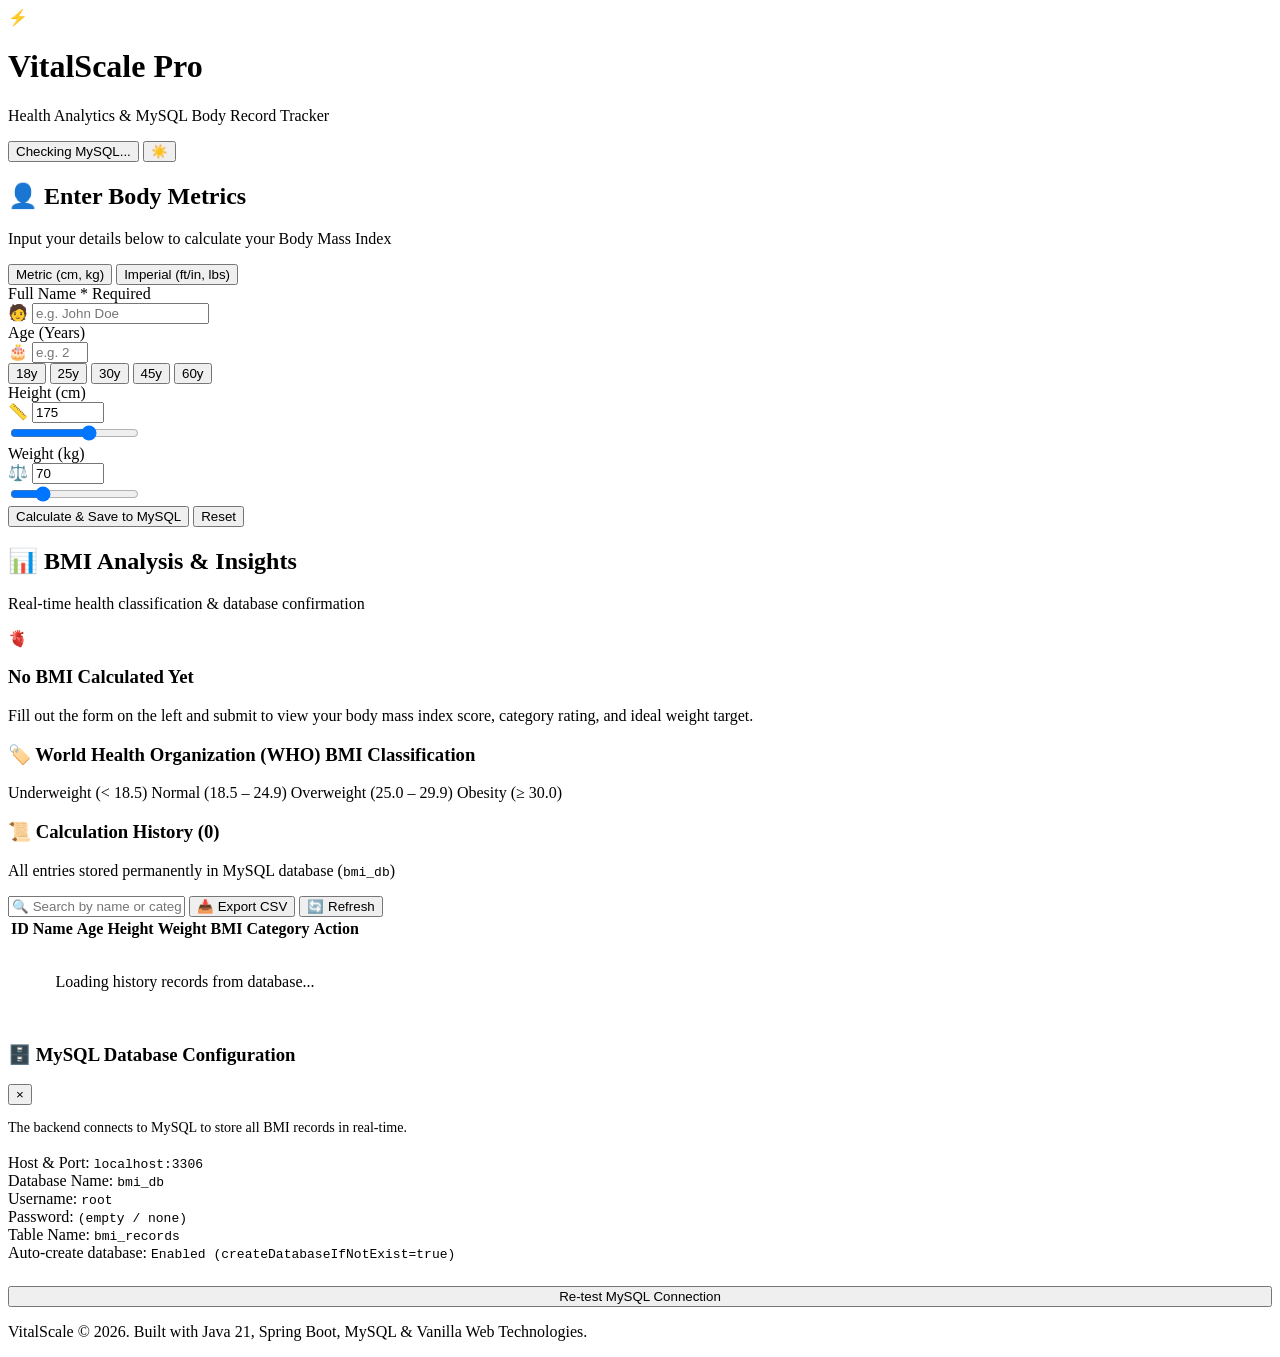
==== src/main/resources/static/index.html @ 0067a664 "first version" ====
<!DOCTYPE html>
<html lang="en" data-theme="dark">
<head>
    <meta charset="UTF-8">
    <meta name="viewport" content="width=device-width, initial-scale=1.0">
    <meta name="description" content="VitalScale - Advanced BMI Calculator & Health Analytics with MySQL Database persistence. Calculate BMI, view personalized health insights, and track historical body records.">
    <title>VitalScale | BMI Calculator & MySQL Health Records</title>
    <!-- Modern Typography: Plus Jakarta Sans -->
    <link rel="preconnect" href="https://fonts.googleapis.com">
    <link rel="preconnect" href="https://fonts.gstatic.com" crossorigin>
    <link href="https://fonts.googleapis.com/css2?family=Plus+Jakarta+Sans:wght@400;500;600;700;800&display=swap" rel="stylesheet">
    <link rel="stylesheet" href="/css/styles.css">
</head>
<body>
    <div class="app-container">
        <!-- Header / Navigation Bar -->
        <header class="app-header">
            <div class="brand-wrapper">
                <div class="brand-logo" aria-hidden="true">
                    ⚡
                </div>
                <div class="brand-title">
                    <h1>VitalScale Pro</h1>
                    <p>Health Analytics & MySQL Body Record Tracker</p>
                </div>
            </div>

            <div class="header-actions">
                <button id="dbStatusPill" class="db-status-pill" title="Click to view database settings" aria-label="Database Status">
                    <span id="dbStatusDot" class="status-dot"></span>
                    <span id="dbStatusText">Checking MySQL...</span>
                </button>
                <button id="themeToggleBtn" class="theme-toggle-btn" title="Toggle Dark/Light Mode" aria-label="Toggle Theme">
                    ☀️
                </button>
            </div>
        </header>

        <!-- Main Dashboard -->
        <main>
            <div class="main-grid">
                <!-- Left Column: Input Form Card -->
                <section class="glass-card" aria-labelledby="formHeading">
                    <div class="card-header">
                        <h2 id="formHeading" class="card-title">
                            <span>👤</span> Enter Body Metrics
                        </h2>
                        <p class="card-subtitle">Input your details below to calculate your Body Mass Index</p>
                    </div>

                    <!-- Unit Switcher -->
                    <div class="unit-switcher" role="tablist" aria-label="Measurement Units">
                        <button id="tabMetric" class="unit-tab active" type="button" role="tab" aria-selected="true">
                            Metric (cm, kg)
                        </button>
                        <button id="tabImperial" class="unit-tab" type="button" role="tab" aria-selected="false">
                            Imperial (ft/in, lbs)
                        </button>
                    </div>

                    <!-- Calculator Form -->
                    <form id="bmiForm">
                        <!-- Full Name -->
                        <div class="form-group">
                            <label for="nameInput" class="form-label">
                                Full Name <span class="unit-hint">* Required</span>
                            </label>
                            <div class="input-wrapper">
                                <span class="input-icon" aria-hidden="true">🧑</span>
                                <input type="text" id="nameInput" class="form-control" placeholder="e.g. John Doe" required autocomplete="name">
                            </div>
                        </div>

                        <!-- Age -->
                        <div class="form-group">
                            <label for="ageInput" class="form-label">
                                Age <span class="unit-hint">(Years)</span>
                            </label>
                            <div class="input-wrapper">
                                <span class="input-icon" aria-hidden="true">🎂</span>
                                <input type="number" id="ageInput" class="form-control" min="1" max="120" placeholder="e.g. 25" required>
                            </div>
                            <div class="quick-chips" aria-label="Quick age selector">
                                <button type="button" class="chip-btn" data-age="18">18y</button>
                                <button type="button" class="chip-btn" data-age="25">25y</button>
                                <button type="button" class="chip-btn" data-age="30">30y</button>
                                <button type="button" class="chip-btn" data-age="45">45y</button>
                                <button type="button" class="chip-btn" data-age="60">60y</button>
                            </div>
                        </div>

                        <!-- Height Input (Metric) -->
                        <div id="heightMetricGroup" class="form-group">
                            <label for="heightInput" class="form-label">
                                Height <span id="heightUnitLabel" class="unit-hint">(cm)</span>
                            </label>
                            <div class="input-wrapper">
                                <span class="input-icon" aria-hidden="true">📏</span>
                                <input type="number" id="heightInput" class="form-control" min="50" max="260" step="0.5" value="175" required>
                            </div>
                            <div class="slider-container">
                                <input type="range" id="heightSlider" class="custom-range" min="50" max="250" value="175">
                            </div>
                        </div>

                        <!-- Height Input (Imperial ft & in) -->
                        <div id="heightFeetGroup" class="form-group" style="display: none;">
                            <label class="form-label">
                                Height <span class="unit-hint">(Feet & Inches)</span>
                            </label>
                            <div class="dual-input-row">
                                <div class="input-wrapper">
                                    <span class="input-icon" aria-hidden="true">🦶</span>
                                    <input type="number" id="heightFtInput" class="form-control" min="1" max="8" value="5" placeholder="Feet">
                                </div>
                                <div class="input-wrapper">
                                    <span class="input-icon" aria-hidden="true">📐</span>
                                    <input type="number" id="heightInInput" class="form-control" min="0" max="11" value="9" placeholder="Inches">
                                </div>
                            </div>
                        </div>

                        <!-- Weight Input -->
                        <div class="form-group">
                            <label for="weightInput" class="form-label">
                                Weight <span id="weightUnitLabel" class="unit-hint">(kg)</span>
                            </label>
                            <div class="input-wrapper">
                                <span class="input-icon" aria-hidden="true">⚖️</span>
                                <input type="number" id="weightInput" class="form-control" min="20" max="300" step="0.5" value="70" required>
                            </div>
                            <div class="slider-container">
                                <input type="range" id="weightSlider" class="custom-range" min="20" max="250" value="70">
                            </div>
                        </div>

                        <!-- Buttons -->
                        <div class="form-actions">
                            <button type="submit" id="submitBtn" class="btn-primary">
                                <span id="btnSpinner" class="spinner" style="display: none;"></span>
                                <span id="btnText">Calculate & Save to MySQL</span>
                            </button>
                            <button type="reset" id="resetBtn" class="btn-secondary">
                                Reset
                            </button>
                        </div>
                    </form>
                </section>

                <!-- Right Column: Interactive Results Card -->
                <section class="glass-card" aria-labelledby="resultsHeading">
                    <div class="card-header">
                        <h2 id="resultsHeading" class="card-title">
                            <span>📊</span> BMI Analysis & Insights
                        </h2>
                        <p class="card-subtitle">Real-time health classification & database confirmation</p>
                    </div>

                    <!-- Empty State Placeholder -->
                    <div id="emptyState" class="empty-state">
                        <div class="empty-state-icon" aria-hidden="true">🫀</div>
                        <h3>No BMI Calculated Yet</h3>
                        <p>Fill out the form on the left and submit to view your body mass index score, category rating, and ideal weight target.</p>
                    </div>

                    <!-- Dynamic Results -->
                    <div id="resultsDisplay" class="results-container" style="display: none;">
                        <!-- Animated Speedometer Gauge -->
                        <div class="gauge-wrapper" aria-hidden="true">
                            <svg class="gauge-svg" viewBox="0 0 260 140">
                                <defs>
                                    <linearGradient id="gaugeGradient" x1="0%" y1="0%" x2="100%" y2="0%">
                                        <stop offset="0%" stop-color="#38bdf8" />
                                        <stop offset="35%" stop-color="#22c55e" />
                                        <stop offset="65%" stop-color="#f59e0b" />
                                        <stop offset="100%" stop-color="#ef4444" />
                                    </linearGradient>
                                </defs>
                                <!-- Gauge background track -->
                                <path d="M 20 130 A 110 110 0 0 1 240 130" fill="none" stroke="rgba(255, 255, 255, 0.08)" stroke-width="16" stroke-linecap="round" />
                                <!-- Gauge colored arc -->
                                <path d="M 20 130 A 110 110 0 0 1 240 130" fill="none" stroke="url(#gaugeGradient)" stroke-width="14" stroke-linecap="round" />
                                <!-- Pointer Needle -->
                                <g id="gaugeNeedle" class="gauge-needle">
                                    <circle cx="130" cy="125" r="9" fill="#f8fafc" />
                                    <circle cx="130" cy="125" r="5" fill="#6366f1" />
                                    <polygon points="127,125 130,28 133,125" fill="#f8fafc" />
                                </g>
                            </svg>
                        </div>

                        <!-- Numeric BMI Output -->
                        <div class="bmi-value-display">
                            <div id="bmiNumber" class="bmi-number">--</div>
                            <div class="bmi-unit-label">Body Mass Index (kg/m²)</div>
                        </div>

                        <!-- Category Badge -->
                        <div id="categoryBadge" class="category-badge">
                            Healthy Range
                        </div>

                        <!-- Health Metrics Cards -->
                        <div class="metrics-grid">
                            <div class="metric-item">
                                <div class="metric-label">Ideal Weight (Min)</div>
                                <div id="minWeightValue" class="metric-value">--</div>
                            </div>
                            <div class="metric-item">
                                <div class="metric-label">Ideal Weight (Max)</div>
                                <div id="maxWeightValue" class="metric-value">--</div>
                            </div>
                            <div class="metric-item">
                                <div class="metric-label">Weight Delta</div>
                                <div id="weightDiffValue" class="metric-value">--</div>
                            </div>
                            <div class="metric-item">
                                <div class="metric-label">WHO Range</div>
                                <div id="primeCategoryValue" class="metric-value">--</div>
                            </div>
                        </div>

                        <!-- Personalized Health Advice -->
                        <div class="advice-box">
                            <div class="advice-icon" aria-hidden="true">💡</div>
                            <div class="advice-content">
                                <h4>Guidance & Health Recommendation</h4>
                                <p id="adviceText">Loading health guidance...</p>
                            </div>
                        </div>

                        <!-- Database Status Callout -->
                        <div id="dbAlert" class="db-alert success">
                            <span aria-hidden="true">💾</span>
                            <span id="dbAlertText">Persisted to MySQL database <code>bmi_db.bmi_records</code>.</span>
                        </div>
                    </div>
                </section>
            </div>

            <!-- BMI Scale Spectrum Bar Reference -->
            <section class="glass-card spectrum-section" aria-labelledby="scaleHeading">
                <div class="card-header">
                    <h3 id="scaleHeading" class="card-title">
                        <span>🏷️</span> World Health Organization (WHO) BMI Classification
                    </h3>
                </div>
                <div class="spectrum-bar" role="img" aria-label="BMI Category Scale">
                    <div class="spectrum-segment underweight" title="Underweight: < 18.5"></div>
                    <div class="spectrum-segment normal" title="Normal weight: 18.5 – 24.9"></div>
                    <div class="spectrum-segment overweight" title="Overweight: 25.0 – 29.9"></div>
                    <div class="spectrum-segment obese" title="Obese: ≥ 30.0"></div>
                </div>
                <div class="spectrum-labels">
                    <span>Underweight (&lt; 18.5)</span>
                    <span>Normal (18.5 – 24.9)</span>
                    <span>Overweight (25.0 – 29.9)</span>
                    <span>Obesity (≥ 30.0)</span>
                </div>
            </section>

            <!-- Calculation History & Database Records Table -->
            <section class="glass-card history-section" aria-labelledby="historyHeading">
                <div class="history-header">
                    <div>
                        <h3 id="historyHeading" class="card-title">
                            <span>📜</span> Calculation History <span id="historyCount">(0)</span>
                        </h3>
                        <p class="card-subtitle">All entries stored permanently in MySQL database (<code>bmi_db</code>)</p>
                    </div>

                    <div class="history-controls">
                        <input type="text" id="searchHistory" class="search-box" placeholder="🔍 Search by name or category..." aria-label="Search History">
                        <button id="exportCsvBtn" class="btn-icon" title="Export calculations as CSV" aria-label="Export CSV">
                            📥 Export CSV
                        </button>
                        <button id="refreshHistoryBtn" class="btn-icon" title="Refresh history" aria-label="Refresh History">
                            🔄 Refresh
                        </button>
                    </div>
                </div>

                <div class="table-responsive">
                    <table class="data-table">
                        <thead>
                            <tr>
                                <th>ID</th>
                                <th>Name</th>
                                <th>Age</th>
                                <th>Height</th>
                                <th>Weight</th>
                                <th>BMI</th>
                                <th>Category</th>
                                <th>Action</th>
                            </tr>
                        </thead>
                        <tbody id="historyTableBody">
                            <tr>
                                <td colspan="8" style="text-align: center; color: var(--text-dim); padding: 32px;">
                                    Loading history records from database...
                                </td>
                            </tr>
                        </tbody>
                    </table>
                </div>
            </section>
        </main>

        <!-- MySQL Connection Modal -->
        <div id="dbModal" class="modal-overlay" role="dialog" aria-modal="true" aria-labelledby="modalTitle">
            <div class="modal-dialog">
                <div class="modal-header">
                    <h3 id="modalTitle" class="card-title">🗄️ MySQL Database Configuration</h3>
                    <button id="closeModalBtn" class="modal-close" aria-label="Close dialog">&times;</button>
                </div>
                <div class="modal-body">
                    <p style="color: var(--text-muted); font-size: 0.88rem; margin-bottom: 18px;">
                        The backend connects to MySQL to store all BMI records in real-time.
                    </p>
                    <div class="config-item">
                        <span>Host & Port:</span>
                        <code>localhost:3306</code>
                    </div>
                    <div class="config-item">
                        <span>Database Name:</span>
                        <code>bmi_db</code>
                    </div>
                    <div class="config-item">
                        <span>Username:</span>
                        <code>root</code>
                    </div>
                    <div class="config-item">
                        <span>Password:</span>
                        <code>(empty / none)</code>
                    </div>
                    <div class="config-item">
                        <span>Table Name:</span>
                        <code>bmi_records</code>
                    </div>
                    <div class="config-item">
                        <span>Auto-create database:</span>
                        <code>Enabled (createDatabaseIfNotExist=true)</code>
                    </div>

                    <div style="margin-top: 24px; display: flex; gap: 10px;">
                        <button id="retryDbBtn" class="btn-primary" style="flex: 1;" type="button">
                            Re-test MySQL Connection
                        </button>
                    </div>
                </div>
            </div>
        </div>

        <!-- Footer -->
        <footer class="app-footer">
            <p>VitalScale &copy; 2026. Built with Java 21, Spring Boot, MySQL &amp; Vanilla Web Technologies.</p>
        </footer>
    </div>

    <!-- Script -->
    <script src="/js/app.js"></script>
</body>
</html>
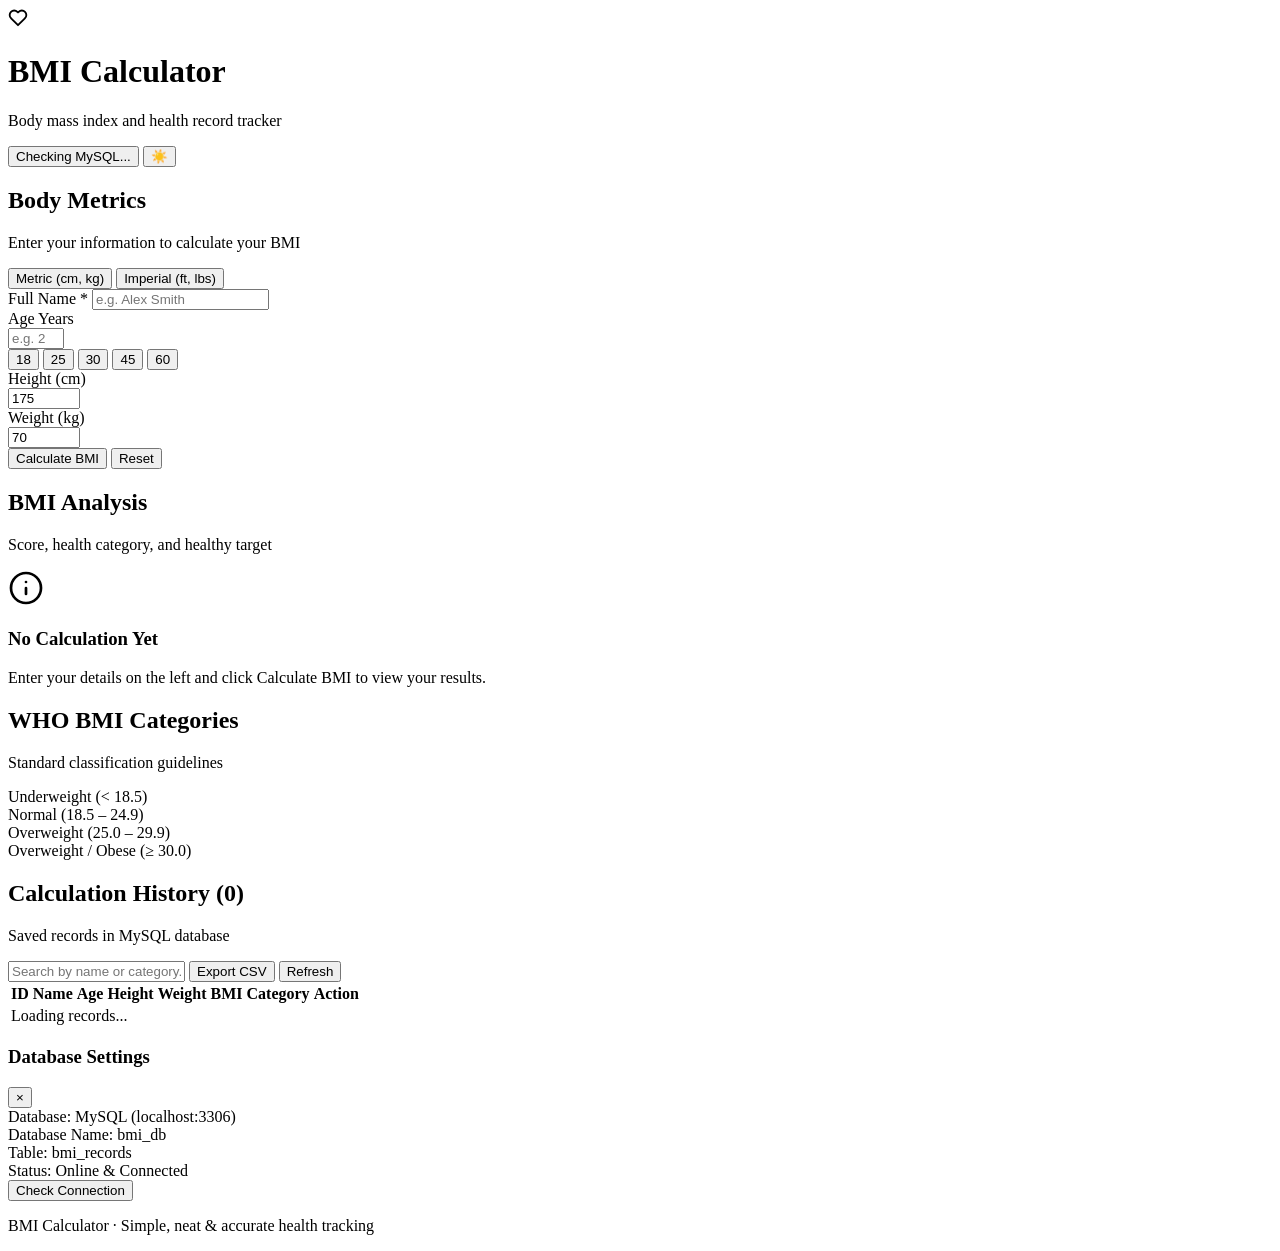
==== commit 5f461f43: "second commit" ====
--- a/src/main/resources/static/index.html
+++ b/src/main/resources/static/index.html
@@ -1,11 +1,10 @@
 <!DOCTYPE html>
-<html lang="en" data-theme="dark">
+<html lang="en" data-theme="light">
 <head>
     <meta charset="UTF-8">
     <meta name="viewport" content="width=device-width, initial-scale=1.0">
-    <meta name="description" content="VitalScale - Advanced BMI Calculator & Health Analytics with MySQL Database persistence. Calculate BMI, view personalized health insights, and track historical body records.">
-    <title>VitalScale | BMI Calculator & MySQL Health Records</title>
-    <!-- Modern Typography: Plus Jakarta Sans -->
+    <meta name="description" content="Simple, neat, and accurate BMI Calculator with MySQL health records. Calculate Body Mass Index and track body metrics.">
+    <title>BMI Calculator</title>
     <link rel="preconnect" href="https://fonts.googleapis.com">
     <link rel="preconnect" href="https://fonts.gstatic.com" crossorigin>
     <link href="https://fonts.googleapis.com/css2?family=Plus+Jakarta+Sans:wght@400;500;600;700;800&display=swap" rel="stylesheet">
@@ -13,186 +12,161 @@
 </head>
 <body>
     <div class="app-container">
-        <!-- Header / Navigation Bar -->
+        <!-- Header -->
         <header class="app-header">
-            <div class="brand-wrapper">
-                <div class="brand-logo" aria-hidden="true">
-                    ⚡
-                </div>
-                <div class="brand-title">
-                    <h1>VitalScale Pro</h1>
-                    <p>Health Analytics & MySQL Body Record Tracker</p>
+            <div class="brand">
+                <div class="brand-icon">
+                    <svg width="20" height="20" viewBox="0 0 24 24" fill="none" stroke="currentColor" stroke-width="2.2" stroke-linecap="round" stroke-linejoin="round">
+                        <path d="M20.42 4.58a5.4 5.4 0 0 0-7.65 0l-.77.78-.77-.78a5.4 5.4 0 0 0-7.65 7.65l.77.78L12 20.66l7.65-7.65.77-.78a5.4 5.4 0 0 0 0-7.65z"></path>
+                    </svg>
+                </div>
+                <div class="brand-text">
+                    <h1>BMI Calculator</h1>
+                    <p>Body mass index and health record tracker</p>
                 </div>
             </div>
 
             <div class="header-actions">
-                <button id="dbStatusPill" class="db-status-pill" title="Click to view database settings" aria-label="Database Status">
+                <button id="dbStatusPill" class="db-status-pill" type="button" title="View MySQL status">
                     <span id="dbStatusDot" class="status-dot"></span>
                     <span id="dbStatusText">Checking MySQL...</span>
                 </button>
-                <button id="themeToggleBtn" class="theme-toggle-btn" title="Toggle Dark/Light Mode" aria-label="Toggle Theme">
+                <button id="themeToggleBtn" class="theme-toggle-btn" type="button" title="Toggle theme" aria-label="Toggle theme">
                     ☀️
                 </button>
             </div>
         </header>
 
-        <!-- Main Dashboard -->
-        <main>
+        <!-- Main Content -->
+        <main class="main-content">
             <div class="main-grid">
-                <!-- Left Column: Input Form Card -->
-                <section class="glass-card" aria-labelledby="formHeading">
+                <!-- Left: Form -->
+                <section class="card form-card">
                     <div class="card-header">
-                        <h2 id="formHeading" class="card-title">
-                            <span>👤</span> Enter Body Metrics
-                        </h2>
-                        <p class="card-subtitle">Input your details below to calculate your Body Mass Index</p>
+                        <h2>Body Metrics</h2>
+                        <p>Enter your information to calculate your BMI</p>
                     </div>
 
                     <!-- Unit Switcher -->
-                    <div class="unit-switcher" role="tablist" aria-label="Measurement Units">
-                        <button id="tabMetric" class="unit-tab active" type="button" role="tab" aria-selected="true">
-                            Metric (cm, kg)
-                        </button>
-                        <button id="tabImperial" class="unit-tab" type="button" role="tab" aria-selected="false">
-                            Imperial (ft/in, lbs)
-                        </button>
-                    </div>
-
-                    <!-- Calculator Form -->
+                    <div class="unit-switcher" role="tablist">
+                        <button id="tabMetric" class="unit-tab active" type="button" role="tab">Metric (cm, kg)</button>
+                        <button id="tabImperial" class="unit-tab" type="button" role="tab">Imperial (ft, lbs)</button>
+                    </div>
+
                     <form id="bmiForm">
-                        <!-- Full Name -->
                         <div class="form-group">
-                            <label for="nameInput" class="form-label">
-                                Full Name <span class="unit-hint">* Required</span>
-                            </label>
-                            <div class="input-wrapper">
-                                <span class="input-icon" aria-hidden="true">🧑</span>
-                                <input type="text" id="nameInput" class="form-control" placeholder="e.g. John Doe" required autocomplete="name">
-                            </div>
-                        </div>
-
-                        <!-- Age -->
+                            <label for="nameInput">Full Name <span class="required">*</span></label>
+                            <input type="text" id="nameInput" class="form-control" placeholder="e.g. Alex Smith" required autocomplete="name">
+                        </div>
+
                         <div class="form-group">
-                            <label for="ageInput" class="form-label">
-                                Age <span class="unit-hint">(Years)</span>
-                            </label>
-                            <div class="input-wrapper">
-                                <span class="input-icon" aria-hidden="true">🎂</span>
-                                <input type="number" id="ageInput" class="form-control" min="1" max="120" placeholder="e.g. 25" required>
-                            </div>
-                            <div class="quick-chips" aria-label="Quick age selector">
-                                <button type="button" class="chip-btn" data-age="18">18y</button>
-                                <button type="button" class="chip-btn" data-age="25">25y</button>
-                                <button type="button" class="chip-btn" data-age="30">30y</button>
-                                <button type="button" class="chip-btn" data-age="45">45y</button>
-                                <button type="button" class="chip-btn" data-age="60">60y</button>
-                            </div>
-                        </div>
-
-                        <!-- Height Input (Metric) -->
+                            <div class="label-row">
+                                <label for="ageInput">Age</label>
+                                <span class="unit-tag">Years</span>
+                            </div>
+                            <input type="number" id="ageInput" class="form-control" min="1" max="120" placeholder="e.g. 25" required>
+                            <div class="quick-chips">
+                                <button type="button" class="chip-btn" data-age="18">18</button>
+                                <button type="button" class="chip-btn" data-age="25">25</button>
+                                <button type="button" class="chip-btn" data-age="30">30</button>
+                                <button type="button" class="chip-btn" data-age="45">45</button>
+                                <button type="button" class="chip-btn" data-age="60">60</button>
+                            </div>
+                        </div>
+
+                        <!-- Height (Metric) -->
                         <div id="heightMetricGroup" class="form-group">
-                            <label for="heightInput" class="form-label">
-                                Height <span id="heightUnitLabel" class="unit-hint">(cm)</span>
-                            </label>
-                            <div class="input-wrapper">
-                                <span class="input-icon" aria-hidden="true">📏</span>
-                                <input type="number" id="heightInput" class="form-control" min="50" max="260" step="0.5" value="175" required>
-                            </div>
-                            <div class="slider-container">
-                                <input type="range" id="heightSlider" class="custom-range" min="50" max="250" value="175">
-                            </div>
-                        </div>
-
-                        <!-- Height Input (Imperial ft & in) -->
+                            <div class="label-row">
+                                <label for="heightInput">Height</label>
+                                <span id="heightUnitLabel" class="unit-tag">(cm)</span>
+                            </div>
+                            <input type="number" id="heightInput" class="form-control" min="50" max="260" step="0.5" value="175" required>
+                            <!-- Hidden range slider preserved for app.js sync -->
+                            <input type="range" id="heightSlider" min="50" max="250" value="175" style="display: none;">
+                        </div>
+
+                        <!-- Height (Imperial) -->
                         <div id="heightFeetGroup" class="form-group" style="display: none;">
-                            <label class="form-label">
-                                Height <span class="unit-hint">(Feet & Inches)</span>
-                            </label>
+                            <label>Height (Feet &amp; Inches)</label>
                             <div class="dual-input-row">
-                                <div class="input-wrapper">
-                                    <span class="input-icon" aria-hidden="true">🦶</span>
-                                    <input type="number" id="heightFtInput" class="form-control" min="1" max="8" value="5" placeholder="Feet">
+                                <div class="input-with-tag">
+                                    <input type="number" id="heightFtInput" class="form-control" min="1" max="8" value="5" placeholder="5">
+                                    <span class="input-tag">ft</span>
                                 </div>
-                                <div class="input-wrapper">
-                                    <span class="input-icon" aria-hidden="true">📐</span>
-                                    <input type="number" id="heightInInput" class="form-control" min="0" max="11" value="9" placeholder="Inches">
+                                <div class="input-with-tag">
+                                    <input type="number" id="heightInInput" class="form-control" min="0" max="11" value="9" placeholder="9">
+                                    <span class="input-tag">in</span>
                                 </div>
                             </div>
                         </div>
 
-                        <!-- Weight Input -->
+                        <!-- Weight -->
                         <div class="form-group">
-                            <label for="weightInput" class="form-label">
-                                Weight <span id="weightUnitLabel" class="unit-hint">(kg)</span>
-                            </label>
-                            <div class="input-wrapper">
-                                <span class="input-icon" aria-hidden="true">⚖️</span>
-                                <input type="number" id="weightInput" class="form-control" min="20" max="300" step="0.5" value="70" required>
-                            </div>
-                            <div class="slider-container">
-                                <input type="range" id="weightSlider" class="custom-range" min="20" max="250" value="70">
-                            </div>
-                        </div>
-
-                        <!-- Buttons -->
+                            <div class="label-row">
+                                <label for="weightInput">Weight</label>
+                                <span id="weightUnitLabel" class="unit-tag">(kg)</span>
+                            </div>
+                            <input type="number" id="weightInput" class="form-control" min="20" max="300" step="0.5" value="70" required>
+                            <!-- Hidden range slider preserved for app.js sync -->
+                            <input type="range" id="weightSlider" min="20" max="250" value="70" style="display: none;">
+                        </div>
+
                         <div class="form-actions">
                             <button type="submit" id="submitBtn" class="btn-primary">
                                 <span id="btnSpinner" class="spinner" style="display: none;"></span>
-                                <span id="btnText">Calculate & Save to MySQL</span>
+                                <span id="btnText">Calculate BMI</span>
                             </button>
-                            <button type="reset" id="resetBtn" class="btn-secondary">
-                                Reset
-                            </button>
+                            <button type="reset" id="resetBtn" class="btn-secondary">Reset</button>
                         </div>
                     </form>
                 </section>
 
-                <!-- Right Column: Interactive Results Card -->
-                <section class="glass-card" aria-labelledby="resultsHeading">
+                <!-- Right: Results Card -->
+                <section class="card results-card">
                     <div class="card-header">
-                        <h2 id="resultsHeading" class="card-title">
-                            <span>📊</span> BMI Analysis & Insights
-                        </h2>
-                        <p class="card-subtitle">Real-time health classification & database confirmation</p>
-                    </div>
-
-                    <!-- Empty State Placeholder -->
+                        <h2>BMI Analysis</h2>
+                        <p>Score, health category, and healthy target</p>
+                    </div>
+
+                    <!-- Empty State -->
                     <div id="emptyState" class="empty-state">
-                        <div class="empty-state-icon" aria-hidden="true">🫀</div>
-                        <h3>No BMI Calculated Yet</h3>
-                        <p>Fill out the form on the left and submit to view your body mass index score, category rating, and ideal weight target.</p>
-                    </div>
-
-                    <!-- Dynamic Results -->
+                        <div class="empty-icon">
+                            <svg width="36" height="36" viewBox="0 0 24 24" fill="none" stroke="currentColor" stroke-width="1.8" stroke-linecap="round" stroke-linejoin="round">
+                                <circle cx="12" cy="12" r="10"></circle>
+                                <line x1="12" y1="16" x2="12" y2="12"></line>
+                                <line x1="12" y1="8" x2="12.01" y2="8"></line>
+                            </svg>
+                        </div>
+                        <h3>No Calculation Yet</h3>
+                        <p>Enter your details on the left and click Calculate BMI to view your results.</p>
+                    </div>
+
+                    <!-- Results Display -->
                     <div id="resultsDisplay" class="results-container" style="display: none;">
-                        <!-- Animated Speedometer Gauge -->
-                        <div class="gauge-wrapper" aria-hidden="true">
-                            <svg class="gauge-svg" viewBox="0 0 260 140">
+                        <!-- Clean Minimalist Gauge -->
+                        <div class="gauge-wrapper">
+                            <svg class="gauge-svg" viewBox="0 0 240 135" aria-hidden="true">
                                 <defs>
                                     <linearGradient id="gaugeGradient" x1="0%" y1="0%" x2="100%" y2="0%">
-                                        <stop offset="0%" stop-color="#38bdf8" />
-                                        <stop offset="35%" stop-color="#22c55e" />
+                                        <stop offset="0%" stop-color="#0284c7" />
+                                        <stop offset="35%" stop-color="#10b981" />
                                         <stop offset="65%" stop-color="#f59e0b" />
                                         <stop offset="100%" stop-color="#ef4444" />
                                     </linearGradient>
                                 </defs>
-                                <!-- Gauge background track -->
-                                <path d="M 20 130 A 110 110 0 0 1 240 130" fill="none" stroke="rgba(255, 255, 255, 0.08)" stroke-width="16" stroke-linecap="round" />
-                                <!-- Gauge colored arc -->
-                                <path d="M 20 130 A 110 110 0 0 1 240 130" fill="none" stroke="url(#gaugeGradient)" stroke-width="14" stroke-linecap="round" />
-                                <!-- Pointer Needle -->
+                                <path d="M 30 120 A 90 90 0 0 1 210 120" fill="none" stroke="var(--gauge-track)" stroke-width="12" stroke-linecap="round" />
+                                <path d="M 30 120 A 90 90 0 0 1 210 120" fill="none" stroke="url(#gaugeGradient)" stroke-width="10" stroke-linecap="round" />
                                 <g id="gaugeNeedle" class="gauge-needle">
-                                    <circle cx="130" cy="125" r="9" fill="#f8fafc" />
-                                    <circle cx="130" cy="125" r="5" fill="#6366f1" />
-                                    <polygon points="127,125 130,28 133,125" fill="#f8fafc" />
+                                    <circle cx="120" cy="120" r="6" fill="var(--text-main)" />
+                                    <line x1="120" y1="120" x2="120" y2="42" stroke="var(--text-main)" stroke-width="3" stroke-linecap="round" />
                                 </g>
                             </svg>
                         </div>
 
-                        <!-- Numeric BMI Output -->
+                        <!-- BMI Numeric Value -->
                         <div class="bmi-value-display">
                             <div id="bmiNumber" class="bmi-number">--</div>
-                            <div class="bmi-unit-label">Body Mass Index (kg/m²)</div>
+                            <div class="bmi-unit-label">kg/m²</div>
                         </div>
 
                         <!-- Category Badge -->
@@ -200,14 +174,14 @@
                             Healthy Range
                         </div>
 
-                        <!-- Health Metrics Cards -->
+                        <!-- Metrics Grid -->
                         <div class="metrics-grid">
                             <div class="metric-item">
-                                <div class="metric-label">Ideal Weight (Min)</div>
+                                <div class="metric-label">Min Ideal Weight</div>
                                 <div id="minWeightValue" class="metric-value">--</div>
                             </div>
                             <div class="metric-item">
-                                <div class="metric-label">Ideal Weight (Max)</div>
+                                <div class="metric-label">Max Ideal Weight</div>
                                 <div id="maxWeightValue" class="metric-value">--</div>
                             </div>
                             <div class="metric-item">
@@ -220,67 +194,57 @@
                             </div>
                         </div>
 
-                        <!-- Personalized Health Advice -->
+                        <!-- Health Advice -->
                         <div class="advice-box">
-                            <div class="advice-icon" aria-hidden="true">💡</div>
                             <div class="advice-content">
-                                <h4>Guidance & Health Recommendation</h4>
-                                <p id="adviceText">Loading health guidance...</p>
-                            </div>
-                        </div>
-
-                        <!-- Database Status Callout -->
+                                <h4>Health Guidance</h4>
+                                <p id="adviceText">Loading guidance...</p>
+                            </div>
+                        </div>
+
+                        <!-- Database Alert -->
                         <div id="dbAlert" class="db-alert success">
-                            <span aria-hidden="true">💾</span>
-                            <span id="dbAlertText">Persisted to MySQL database <code>bmi_db.bmi_records</code>.</span>
+                            <span id="dbAlertText">Saved to MySQL database.</span>
                         </div>
                     </div>
                 </section>
             </div>
 
-            <!-- BMI Scale Spectrum Bar Reference -->
-            <section class="glass-card spectrum-section" aria-labelledby="scaleHeading">
+            <!-- WHO Classification Spectrum -->
+            <section class="card spectrum-card">
                 <div class="card-header">
-                    <h3 id="scaleHeading" class="card-title">
-                        <span>🏷️</span> World Health Organization (WHO) BMI Classification
-                    </h3>
-                </div>
-                <div class="spectrum-bar" role="img" aria-label="BMI Category Scale">
+                    <h2>WHO BMI Categories</h2>
+                    <p>Standard classification guidelines</p>
+                </div>
+                <div class="spectrum-bar">
                     <div class="spectrum-segment underweight" title="Underweight: < 18.5"></div>
-                    <div class="spectrum-segment normal" title="Normal weight: 18.5 – 24.9"></div>
+                    <div class="spectrum-segment normal" title="Normal: 18.5 – 24.9"></div>
                     <div class="spectrum-segment overweight" title="Overweight: 25.0 – 29.9"></div>
                     <div class="spectrum-segment obese" title="Obese: ≥ 30.0"></div>
                 </div>
-                <div class="spectrum-labels">
-                    <span>Underweight (&lt; 18.5)</span>
-                    <span>Normal (18.5 – 24.9)</span>
-                    <span>Overweight (25.0 – 29.9)</span>
-                    <span>Obesity (≥ 30.0)</span>
+                <div class="spectrum-legend">
+                    <div class="legend-item"><span class="dot underweight"></span> Underweight (&lt; 18.5)</div>
+                    <div class="legend-item"><span class="dot normal"></span> Normal (18.5 – 24.9)</div>
+                    <div class="legend-item"><span class="dot overweight"></span> Overweight (25.0 – 29.9)</div>
+                    <div class="legend-item"><span class="dot obese"></span> Overweight / Obese (≥ 30.0)</div>
                 </div>
             </section>
 
-            <!-- Calculation History & Database Records Table -->
-            <section class="glass-card history-section" aria-labelledby="historyHeading">
-                <div class="history-header">
+            <!-- Calculation History -->
+            <section class="card history-card">
+                <div class="history-top">
                     <div>
-                        <h3 id="historyHeading" class="card-title">
-                            <span>📜</span> Calculation History <span id="historyCount">(0)</span>
-                        </h3>
-                        <p class="card-subtitle">All entries stored permanently in MySQL database (<code>bmi_db</code>)</p>
-                    </div>
-
-                    <div class="history-controls">
-                        <input type="text" id="searchHistory" class="search-box" placeholder="🔍 Search by name or category..." aria-label="Search History">
-                        <button id="exportCsvBtn" class="btn-icon" title="Export calculations as CSV" aria-label="Export CSV">
-                            📥 Export CSV
-                        </button>
-                        <button id="refreshHistoryBtn" class="btn-icon" title="Refresh history" aria-label="Refresh History">
-                            🔄 Refresh
-                        </button>
-                    </div>
-                </div>
-
-                <div class="table-responsive">
+                        <h2>Calculation History <span id="historyCount" class="count-badge">(0)</span></h2>
+                        <p>Saved records in MySQL database</p>
+                    </div>
+                    <div class="history-tools">
+                        <input type="text" id="searchHistory" class="search-input" placeholder="Search by name or category...">
+                        <button id="exportCsvBtn" class="btn-subtle" type="button">Export CSV</button>
+                        <button id="refreshHistoryBtn" class="btn-subtle" type="button">Refresh</button>
+                    </div>
+                </div>
+
+                <div class="table-container">
                     <table class="data-table">
                         <thead>
                             <tr>
@@ -296,9 +260,7 @@
                         </thead>
                         <tbody id="historyTableBody">
                             <tr>
-                                <td colspan="8" style="text-align: center; color: var(--text-dim); padding: 32px;">
-                                    Loading history records from database...
-                                </td>
+                                <td colspan="8" class="table-empty">Loading records...</td>
                             </tr>
                         </tbody>
                     </table>
@@ -306,46 +268,32 @@
             </section>
         </main>
 
-        <!-- MySQL Connection Modal -->
-        <div id="dbModal" class="modal-overlay" role="dialog" aria-modal="true" aria-labelledby="modalTitle">
+        <!-- Database Modal -->
+        <div id="dbModal" class="modal-overlay">
             <div class="modal-dialog">
                 <div class="modal-header">
-                    <h3 id="modalTitle" class="card-title">🗄️ MySQL Database Configuration</h3>
-                    <button id="closeModalBtn" class="modal-close" aria-label="Close dialog">&times;</button>
+                    <h3>Database Settings</h3>
+                    <button id="closeModalBtn" class="modal-close" type="button">&times;</button>
                 </div>
                 <div class="modal-body">
-                    <p style="color: var(--text-muted); font-size: 0.88rem; margin-bottom: 18px;">
-                        The backend connects to MySQL to store all BMI records in real-time.
-                    </p>
-                    <div class="config-item">
-                        <span>Host & Port:</span>
-                        <code>localhost:3306</code>
-                    </div>
-                    <div class="config-item">
-                        <span>Database Name:</span>
-                        <code>bmi_db</code>
-                    </div>
-                    <div class="config-item">
-                        <span>Username:</span>
-                        <code>root</code>
-                    </div>
-                    <div class="config-item">
-                        <span>Password:</span>
-                        <code>(empty / none)</code>
-                    </div>
-                    <div class="config-item">
-                        <span>Table Name:</span>
-                        <code>bmi_records</code>
-                    </div>
-                    <div class="config-item">
-                        <span>Auto-create database:</span>
-                        <code>Enabled (createDatabaseIfNotExist=true)</code>
-                    </div>
-
-                    <div style="margin-top: 24px; display: flex; gap: 10px;">
-                        <button id="retryDbBtn" class="btn-primary" style="flex: 1;" type="button">
-                            Re-test MySQL Connection
-                        </button>
+                    <div class="config-row">
+                        <span class="config-key">Database:</span>
+                        <span class="config-val">MySQL (localhost:3306)</span>
+                    </div>
+                    <div class="config-row">
+                        <span class="config-key">Database Name:</span>
+                        <span class="config-val">bmi_db</span>
+                    </div>
+                    <div class="config-row">
+                        <span class="config-key">Table:</span>
+                        <span class="config-val">bmi_records</span>
+                    </div>
+                    <div class="config-row">
+                        <span class="config-key">Status:</span>
+                        <span class="config-val text-success">Online &amp; Connected</span>
+                    </div>
+                    <div class="modal-actions">
+                        <button id="retryDbBtn" class="btn-primary" type="button">Check Connection</button>
                     </div>
                 </div>
             </div>
@@ -353,11 +301,10 @@
 
         <!-- Footer -->
         <footer class="app-footer">
-            <p>VitalScale &copy; 2026. Built with Java 21, Spring Boot, MySQL &amp; Vanilla Web Technologies.</p>
+            <p>BMI Calculator &middot; Simple, neat &amp; accurate health tracking</p>
         </footer>
     </div>
 
-    <!-- Script -->
     <script src="/js/app.js"></script>
 </body>
 </html>
